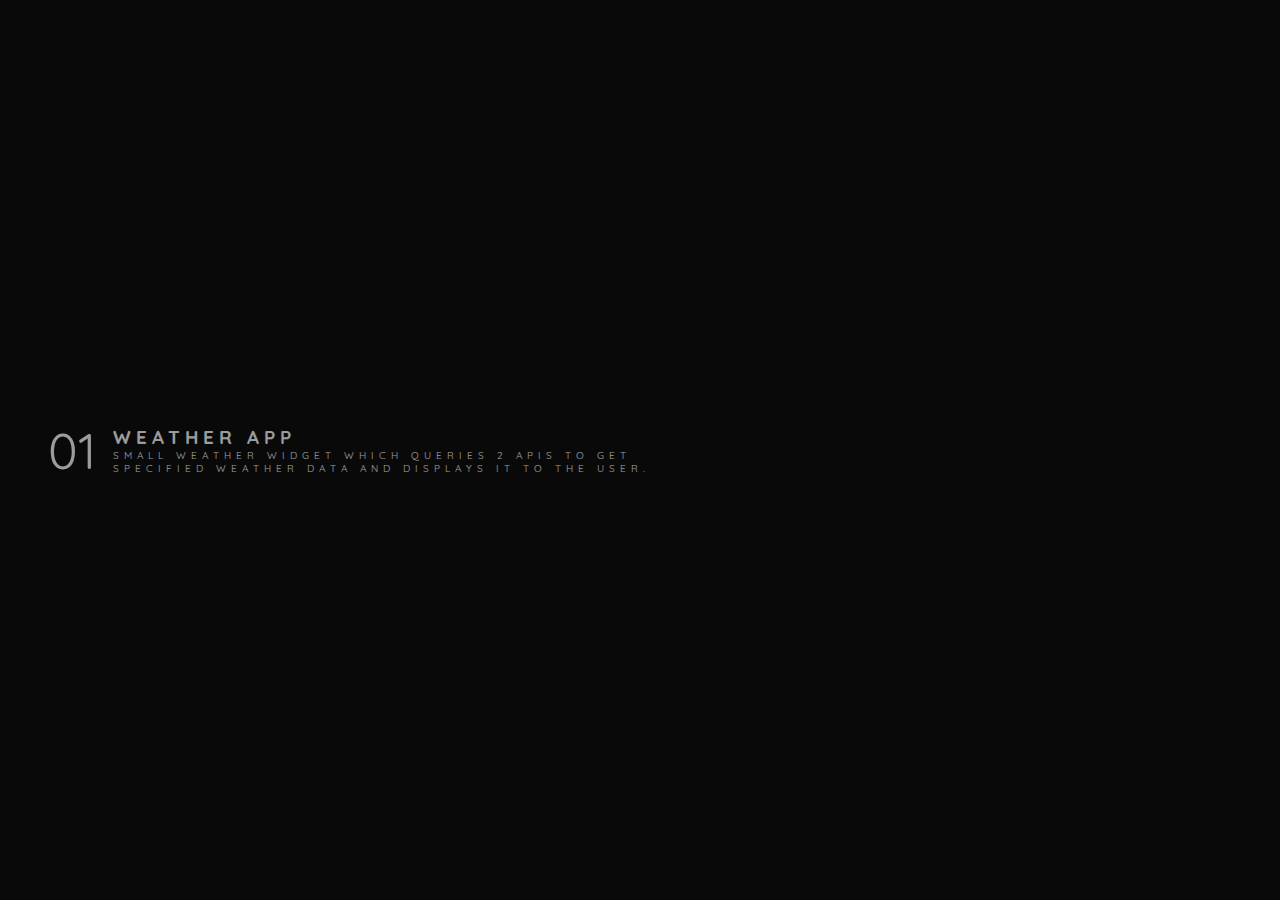
==== index.html @ 2a39a9c5 "created project index and finished weather app!" ====
<!DOCTYPE html>
<html lang="en">
<head>
    <link rel="icon" href="./assets/favicon.svg">
    <meta charset="UTF-8">
    <meta name="viewport" content="width=device-width, initial-scale=1.0">
    <title>Maricrown | JS repository</title>
    <link rel="stylesheet" href="./style.css">
</head>
<body>
    <div class="content">
        <div class="projectCard">
            <a href="./weatherApp/index.html">
                <div class="projectNumber">01</div>
                <div class="projectDetails">
                    <h3>weather app</h3>
                    <p>Small weather widget which queries 2 APIs to get specified weather data and displays it to the user.</p>
                </div>
            </a>
        </div>
    </div>
    
</body>
</html>
---- style.css ----
@import url('https://fonts.googleapis.com/css?family=Quicksand');
*{
    margin: 0;
    padding: 0;
    transition: background-color .3s, width.3s, height .3s;
    
} 
body{
    color: white;
    width: 100vw;
    height: 100vh;
    font-family: 'Quicksand';
    background-color:  rgb(9, 9, 9);
    justify-content: center;
    align-items: center;
    display: flex;
    text-align: center;
}

.content{
    width: 100vw;
    height: 100vh;
    align-content: center;
    padding-inline: 3rem;
}

nav{
    color: white;
    position: fixed;
    display: flex;
    flex-direction: row;
    justify-content: flex-end;
    backdrop-filter: blur(1px);
    padding: 1rem;
    top: 0;
    left: 0;
    right: 0;
    height: fit-content;
    z-index: 2;
    text-transform: uppercase;
    letter-spacing: 3px;
    background: linear-gradient(black,transparent);
    align-items: center;
}

nav .returnArrow{
    cursor: pointer;
    float: left;
    margin-right: auto;
    opacity: .7;
    transition: all .5s;
}
nav .returnArrow:hover{
    opacity: 1;
    fill: #de9a34;
}

nav a{
    display: flex;
    height: fit-content;
    color: white;
    text-decoration: none;
    letter-spacing:5px;
    align-items: center;
    opacity: .7;
    transition: all .3s;
    margin-left: auto;
}
nav a:hover{
    opacity: 1;
    letter-spacing: 8px;
}

.projectCard{
    cursor: pointer;
    max-width: 48vw;
    display: flex;
    flex-direction: row;
    color: white;
    width: fit-content;
    opacity: .6;
    transition: .3s;
}
.projectCard h3{
    transition: all .3s;
}
.projectCard a{
    text-decoration: none;
    color: white;
    display: flex;
}
.projectCard:hover {
    opacity: 1;
    transform: translateY(-20%);
}
.projectCard:active{
    color: #de9a34;
}

.projectCard:hover h3{
    letter-spacing: 8px;
    text-decoration: line-through;
    color: #de9a34;
}

.projectNumber{
    font-size: 50px;
    margin-right: 1rem;
}

.projectDetails{
    text-align: left;
    align-content: center;
    text-transform: uppercase;
    letter-spacing: 5px;
}
.projectDetails p{
    font-size: 10px;
}

@media (max-width: 1000px){
    .projectCard{
        max-width: 100%;
    }    
}
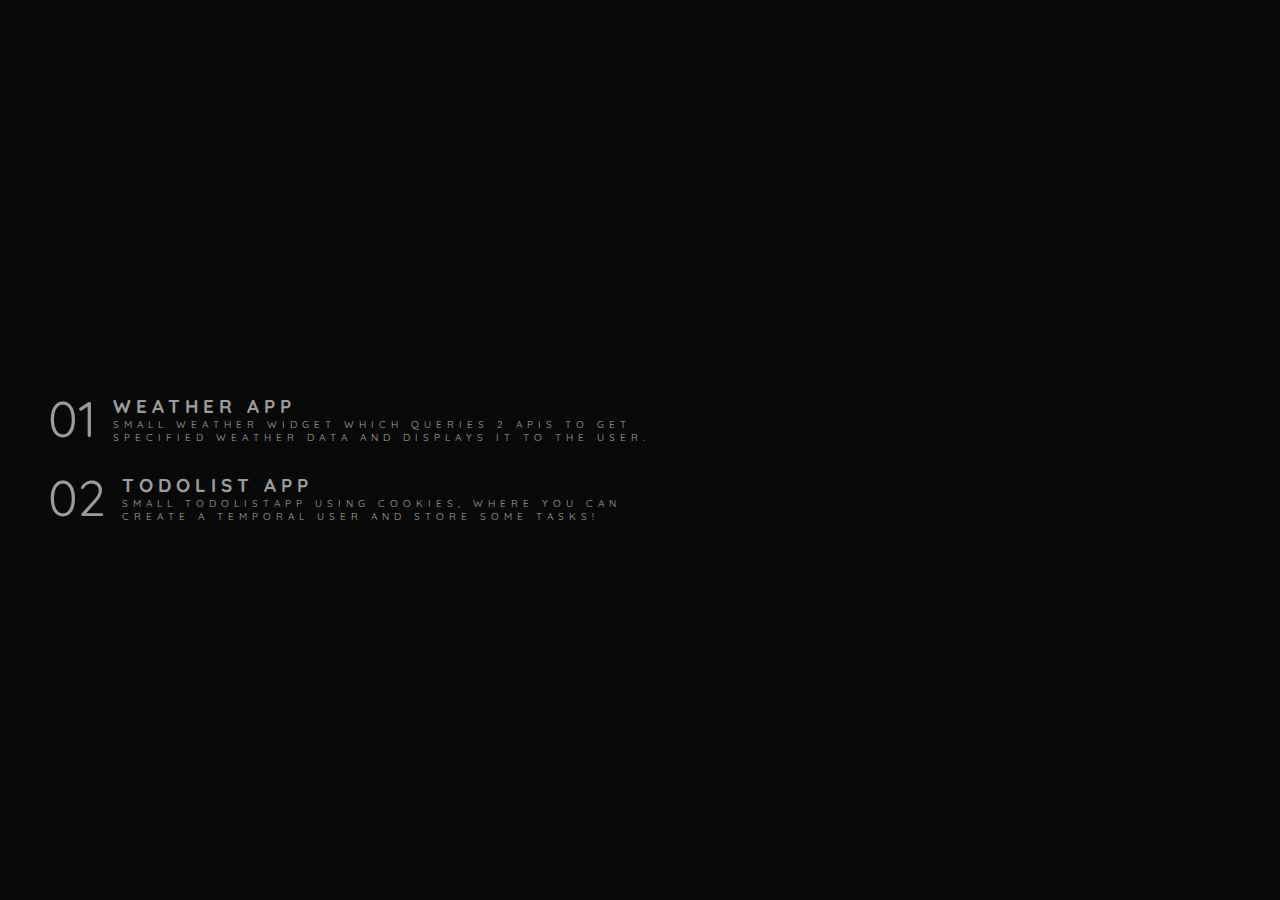
==== commit 6d2681cc: "fixed weather app responsiveness" ====
--- a/index.html
+++ b/index.html
@@ -10,7 +10,7 @@
 <body>
     <div class="content">
         <div class="projectCard">
-            <a href="./weatherApp/index.html">
+            <a href="./weatherApp/">
                 <div class="projectNumber">01</div>
                 <div class="projectDetails">
                     <h3>weather app</h3>
@@ -18,6 +18,15 @@
                 </div>
             </a>
         </div>
+        <div class="projectCard">
+            <a href="./toDoListApp/index.html">
+                <div class="projectNumber">02</div>
+                <div class="projectDetails">
+                    <h3>ToDoList app</h3>
+                    <p>Small todolistapp using cookies, where you can create a temporal user and store some tasks!</p>
+                </div>
+            </a>
+        </div>
     </div>
     
 </body>
--- a/style.css
+++ b/style.css
@@ -72,6 +72,7 @@
 }
 
 .projectCard{
+    margin-top: 1rem;
     cursor: pointer;
     max-width: 48vw;
     display: flex;
